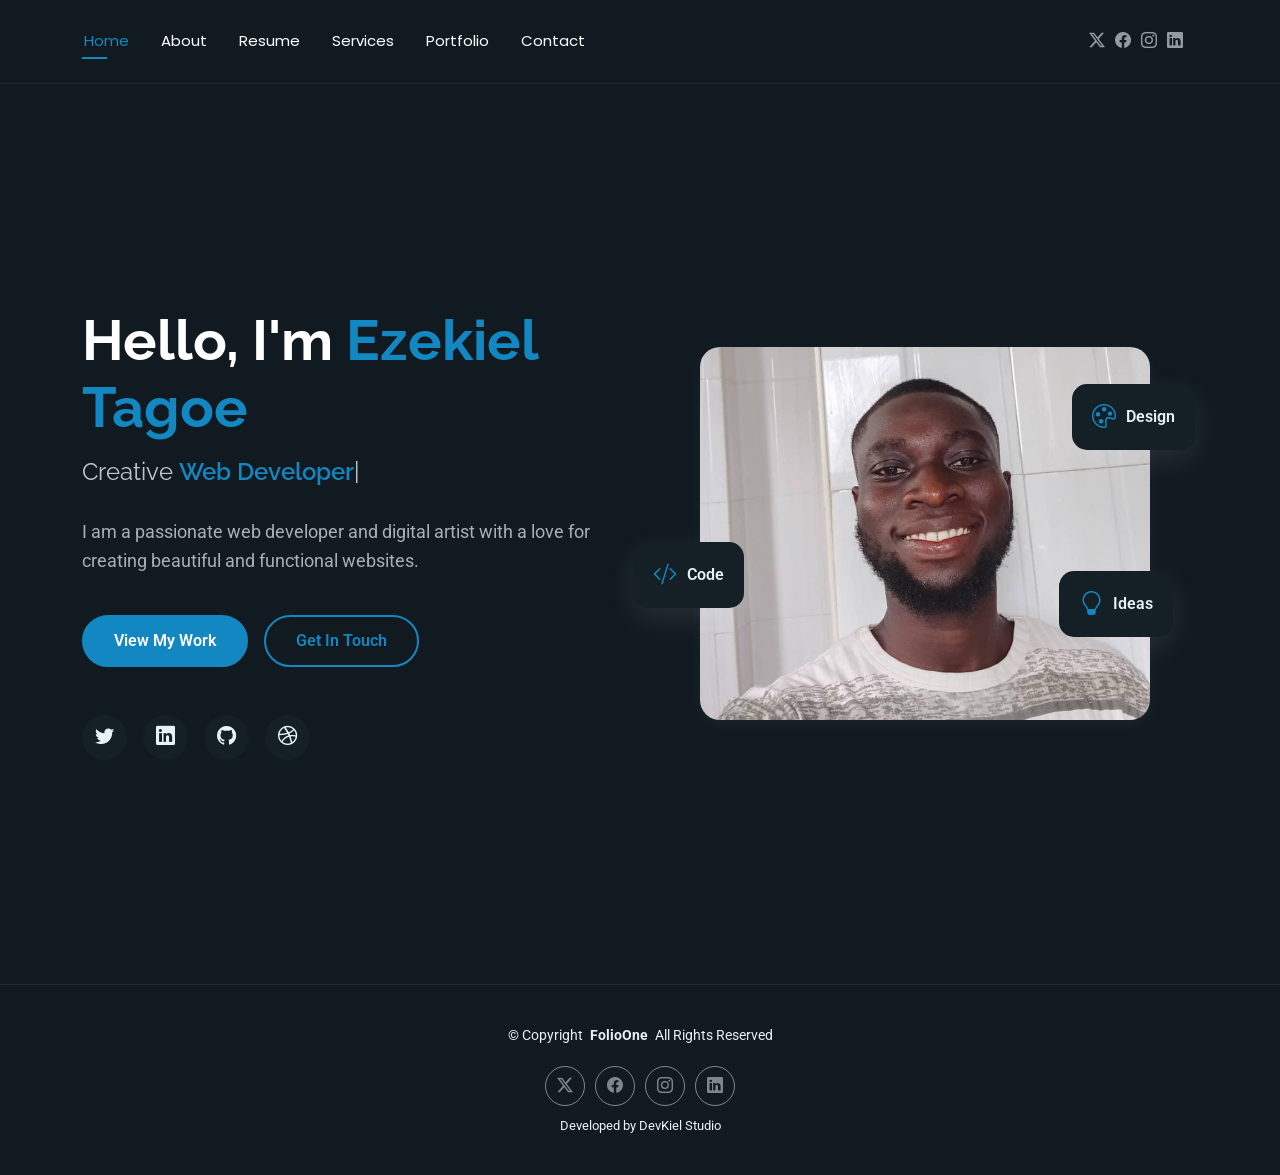
==== index.html @ 2d37c3dd "My portfolio website" ====
<!DOCTYPE html>
<html lang="en">

<head>
  <meta charset="utf-8">
  <meta content="width=device-width, initial-scale=1.0" name="viewport">
  <title>Index - FolioOne Bootstrap Template</title>
  <meta name="description" content="">
  <meta name="keywords" content="">

  <!-- Favicons -->
  <link href="assets/img/favicon.png" rel="icon">
  <link href="assets/img/apple-touch-icon.png" rel="apple-touch-icon">

  <!-- Fonts -->
  <link href="https://fonts.googleapis.com" rel="preconnect">
  <link href="https://fonts.gstatic.com" rel="preconnect" crossorigin>
  <link href="https://fonts.googleapis.com/css2?family=Roboto:ital,wght@0,100;0,300;0,400;0,500;0,700;0,900;1,100;1,300;1,400;1,500;1,700;1,900&family=Poppins:ital,wght@0,100;0,200;0,300;0,400;0,500;0,600;0,700;0,800;0,900;1,100;1,200;1,300;1,400;1,500;1,600;1,700;1,800;1,900&family=Raleway:ital,wght@0,100;0,200;0,300;0,400;0,500;0,600;0,700;0,800;0,900;1,100;1,200;1,300;1,400;1,500;1,600;1,700;1,800;1,900&display=swap" rel="stylesheet">

  <!-- Vendor CSS Files -->
  <link href="assets/vendor/bootstrap/css/bootstrap.min.css" rel="stylesheet">
  <link href="assets/vendor/bootstrap-icons/bootstrap-icons.css" rel="stylesheet">
  <link href="assets/vendor/aos/aos.css" rel="stylesheet">
  <link href="assets/vendor/swiper/swiper-bundle.min.css" rel="stylesheet">
  <link href="assets/vendor/glightbox/css/glightbox.min.css" rel="stylesheet">

  <!-- Main CSS File -->
  <link href="assets/css/main.css" rel="stylesheet">

  <!-- =======================================================
  * Template Name: FolioOne
  * Template URL: https://bootstrapmade.com/folioone-bootstrap-portfolio-website-template/
  * Updated: Aug 23 2025 with Bootstrap v5.3.7
  * Author: BootstrapMade.com
  * License: https://bootstrapmade.com/license/
  ======================================================== -->
</head>

<body class="index-page">

  <header id="header" class="header d-flex align-items-center light-background sticky-top">
    <div class="container position-relative d-flex align-items-center justify-content-between">

      <!-- <a href="index.html" class="logo d-flex align-items-center me-auto me-xl-0">
      <img src="assets/img/logo.webp" alt="">
      <h1 class="sitename">FolioOne</h1> 
    </a> -->

      <nav id="navmenu" class="navmenu">
        <ul>
          <li><a href="index.html" class="active">Home</a></li>
          <li><a href="about.html">About</a></li>
          <li><a href="resume.html">Resume</a></li>
          <li><a href="services.html">Services</a></li>
          <li><a href="portfolio.html">Portfolio</a></li>
         
          <li><a href="contact.html">Contact</a></li>
        </ul>
        <i class="mobile-nav-toggle d-xl-none bi bi-list"></i>
      </nav>

      <div class="header-social-links">
        <a href="#" class="twitter"><i class="bi bi-twitter-x"></i></a>
        <a href="#" class="facebook"><i class="bi bi-facebook"></i></a>
        <a href="#" class="instagram"><i class="bi bi-instagram"></i></a>
        <a href="#" class="linkedin"><i class="bi bi-linkedin"></i></a>
      </div>

    </div>
  </header>

  <main class="main">

    <!-- Hero Section -->
    <section id="hero" class="hero section">

      <div class="container" data-aos="fade-up" data-aos-delay="100">

        <div class="row gy-4 align-items-center">
          <div class="col-lg-6 order-2 order-lg-1">
            <div class="hero-content">
              <h1 data-aos="fade-up" data-aos-delay="200">Hello, I'm <span class="highlight">Ezekiel Tagoe</span></h1>
              <h2 data-aos="fade-up" data-aos-delay="300">Creative <span class="typed" data-typed-items="Web Developer, Digital Artist, "></span></h2>
              <p data-aos="fade-up" data-aos-delay="400">I am a passionate web developer and digital artist with a love for creating beautiful and functional websites.</p>
              <div class="hero-actions" data-aos="fade-up" data-aos-delay="500">
                <a href="portfolio.html" class="btn btn-primary">View My Work</a>
                <a href="contact.html" class="btn btn-outline">Get In Touch</a>
              </div>
              <div class="social-links" data-aos="fade-up" data-aos-delay="600">
                <a href="#"><i class="bi bi-twitter"></i></a>
                <a href="#"><i class="bi bi-linkedin"></i></a>
                <a href="#"><i class="bi bi-github"></i></a>
                <a href="#"><i class="bi bi-dribbble"></i></a>
              </div>
            </div>
          </div>
          <div class="col-lg-6 order-1 order-lg-2">
            <div class="hero-image" data-aos="zoom-in" data-aos-delay="300">
              <div class="image-wrapper">
                <img src="assets/img/profile/Porfolio pic.jpeg" alt="Ezekiel Tagoe" class="img-fluid">
                <div class="floating-elements">
                  <div class="floating-card design" data-aos="fade-left" data-aos-delay="700">
                    <i class="bi bi-palette"></i>
                    <span>Design</span>
                  </div>
                  <div class="floating-card code" data-aos="fade-right" data-aos-delay="800">
                    <i class="bi bi-code-slash"></i>
                    <span>Code</span>
                  </div>
                  <div class="floating-card creativity" data-aos="fade-up" data-aos-delay="900">
                    <i class="bi bi-lightbulb"></i>
                    <span>Ideas</span>
                  </div>
                </div>
              </div>
            </div>
          </div>
        </div>

      </div>

    </section><!-- /Hero Section -->

  </main>

  <footer id="footer" class="footer">

    <div class="container">
      <div class="copyright text-center ">
        <p>© <span>Copyright</span> <strong class="px-1 sitename">FolioOne</strong> <span>All Rights Reserved<br></span></p>
      </div>
      <div class="social-links d-flex justify-content-center">
        <a href=""><i class="bi bi-twitter-x"></i></a>
        <a href=""><i class="bi bi-facebook"></i></a>
        <a href=""><i class="bi bi-instagram"></i></a>
        <a href=""><i class="bi bi-linkedin"></i></a>
      </div>
      <div class="credits">
        <!-- All the links in the footer should remain intact. -->
        <!-- You can delete the links only if you've purchased the pro version. -->
        <!-- Licensing information: https://bootstrapmade.com/license/ -->
        <!-- Purchase the pro version with working PHP/AJAX contact form: [buy-url] -->
        Developed by DevKiel Studio</a>
      </div>
    </div>

  </footer>

  <!-- Scroll Top -->
  <a href="#" id="scroll-top" class="scroll-top d-flex align-items-center justify-content-center"><i class="bi bi-arrow-up-short"></i></a>

  <!-- Preloader -->
  <div id="preloader"></div>

  <!-- Vendor JS Files -->
  <script src="assets/vendor/bootstrap/js/bootstrap.bundle.min.js"></script>
  <script src="assets/vendor/php-email-form/validate.js"></script>
  <script src="assets/vendor/aos/aos.js"></script>
  <script src="assets/vendor/typed.js/typed.umd.js"></script>
  <script src="assets/vendor/waypoints/noframework.waypoints.js"></script>
  <script src="assets/vendor/purecounter/purecounter_vanilla.js"></script>
  <script src="assets/vendor/swiper/swiper-bundle.min.js"></script>
  <script src="assets/vendor/imagesloaded/imagesloaded.pkgd.min.js"></script>
  <script src="assets/vendor/isotope-layout/isotope.pkgd.min.js"></script>
  <script src="assets/vendor/glightbox/js/glightbox.min.js"></script>

  <!-- Main JS File -->
  <script src="assets/js/main.js"></script>

</body>

</html>
---- assets/css/main.css ----
/**
* Template Name: FolioOne
* Template URL: https://bootstrapmade.com/folioone-bootstrap-portfolio-website-template/
* Updated: Aug 23 2025 with Bootstrap v5.3.7
* Author: BootstrapMade.com
* License: https://bootstrapmade.com/license/
*/

/*--------------------------------------------------------------
# Font & Color Variables
# Help: https://bootstrapmade.com/color-system/
--------------------------------------------------------------*/
/* Fonts */
:root {
  --default-font: "Roboto",  system-ui, -apple-system, "Segoe UI", Roboto, "Helvetica Neue", Arial, "Noto Sans", "Liberation Sans", sans-serif, "Apple Color Emoji", "Segoe UI Emoji", "Segoe UI Symbol", "Noto Color Emoji";
  --heading-font: "Raleway",  sans-serif;
  --nav-font: "Poppins",  sans-serif;
}

/* Global Colors - The following color variables are used throughout the website. Updating them here will change the color scheme of the entire website */
:root { 
  --background-color: #101a20; /* Background color for the entire website, including individual sections */
  --default-color: #e7f2f7; /* Default color used for the majority of the text content across the entire website */
  --heading-color: #ffffff; /* Color for headings, subheadings and title throughout the website */
  --accent-color: #1387c1; /* Accent color that represents your brand on the website. It's used for buttons, links, and other elements that need to stand out */
  --surface-color: #141f26; /* The surface color is used as a background of boxed elements within sections, such as cards, icon boxes, or other elements that require a visual separation from the global background. */
  --contrast-color: #ffffff; /* Contrast color for text, ensuring readability against backgrounds of accent, heading, or default colors. */
}

/* Nav Menu Colors - The following color variables are used specifically for the navigation menu. They are separate from the global colors to allow for more customization options */
:root {
  --nav-color: #ffffff;  /* The default color of the main navmenu links */
  --nav-hover-color: #1387c1; /* Applied to main navmenu links when they are hovered over or active */
  --nav-mobile-background-color: #213642; /* Used as the background color for mobile navigation menu */
  --nav-dropdown-background-color: #051117; /* Used as the background color for dropdown items that appear when hovering over primary navigation items */
  --nav-dropdown-color: #e7f2f7; /* Used for navigation links of the dropdown items in the navigation menu. */
  --nav-dropdown-hover-color: #1387c1; /* Similar to --nav-hover-color, this color is applied to dropdown navigation links when they are hovered over. */
}

/* Color Presets - These classes override global colors when applied to any section or element, providing reuse of the sam color scheme. */

.light-background {
  --background-color: #142027;
  --surface-color: #325264;
}

.dark-background {
  --background-color: #0b1419;
  --default-color: #ffffff;
  --heading-color: #ffffff;
  --surface-color: #252525;
  --contrast-color: #ffffff;
}

/* Smooth scroll */
:root {
  scroll-behavior: smooth;
}

/*--------------------------------------------------------------
# General Styling & Shared Classes
--------------------------------------------------------------*/
body {
  color: var(--default-color);
  background-color: var(--background-color);
  font-family: var(--default-font);
}

a {
  color: var(--accent-color);
  text-decoration: none;
  transition: 0.3s;
}

a:hover {
  color: color-mix(in srgb, var(--accent-color), transparent 25%);
  text-decoration: none;
}

h1,
h2,
h3,
h4,
h5,
h6 {
  color: var(--heading-color);
  font-family: var(--heading-font);
}

/* PHP Email Form Messages
------------------------------*/
.php-email-form .error-message {
  display: none;
  background: #df1529;
  color: #ffffff;
  text-align: left;
  padding: 15px;
  margin-bottom: 24px;
  font-weight: 600;
}



/* ===============================
   CONTACT FORM IMPROVEMENT
================================ */

/* Form Container */
.contact-form {
  background: #fff;
  padding: 30px;
  border-radius: 12px;
  box-shadow: 0 5px 25px rgba(0, 0, 0, 0.08);
  animation: fadeUp 0.8s ease-in-out;
}

/* Form Layout */
#contact-form {
  display: grid;
  grid-template-columns: 1fr 1fr;
  gap: 15px;
  margin-top: 20px;
}

/* Inputs & Textarea */
#contact-form input,
#contact-form textarea {
  width: 100%;
  padding: 12px 15px;
  border-radius: 8px;
  border: 1px solid #ddd;
  font-size: 14px;
  transition: all 0.3s ease;
}

/* Focus Effect */
#contact-form input:focus,
#contact-form textarea:focus {
  border-color: #0d6efd;
  outline: none;
  box-shadow: 0 0 6px rgba(13, 110, 253, 0.2);
  transform: scale(1.02);
}

/* Textarea Full Width */
#contact-form textarea {
  grid-column: span 2;
  min-height: 120px;
  resize: none;
}

/* Button */
#contact-form button {
  grid-column: span 2;
  padding: 12px;
  border: none;
  border-radius: 8px;
  background: #0d6efd;
  color: #fff;
  font-weight: 500;
  transition: all 0.3s ease;
}

/* Button Hover */
#contact-form button:hover {
  background: #0b5ed7;
  transform: translateY(-3px);
  box-shadow: 0 8px 20px rgba(0, 0, 0, 0.15);
}

/* Result Message */
#result {
  margin-top: 15px;
  font-weight: bold;
  opacity: 0;
  transform: translateY(10px);
  transition: all 0.4s ease;
}

/* Show Animation */
#result.show {
  opacity: 1;
  transform: translateY(0);
}

/* ===============================
   INFO BOX ANIMATION
================================ */

.info-box {
  animation: fadeLeft 0.8s ease-in-out;
}

/* ===============================
   KEYFRAMES
================================ */

@keyframes fadeUp {
  from {
    opacity: 0;
    transform: translateY(40px);
  }
  to {
    opacity: 1;
    transform: translateY(0);
  }
}

@keyframes fadeLeft {
  from {
    opacity: 0;
    transform: translateX(-40px);
  }
  to {
    opacity: 1;
    transform: translateX(0);
  }
}

/* ===============================
   RESPONSIVE
================================ */

@media (max-width: 768px) {
  #contact-form {
    grid-template-columns: 1fr;
  }

  #contact-form textarea,
  #contact-form button {
    grid-column: span 1;
  }
}


/*--------------------------------------------------------------
# Global Header
--------------------------------------------------------------*/
.header {
  --background-color: rgba(255, 255, 255, 0);
  color: var(--default-color);
  background-color: var(--background-color);
  padding: 15px 0;
  transition: all 0.5s;
  z-index: 997;
  border-bottom: 1px solid color-mix(in srgb, var(--default-color), transparent 92%);
}

.header .logo {
  line-height: 1;
}

.header .logo img {
  max-height: 36px;
  margin-right: 8px;
}

.header .logo h1 {
  font-size: 32px;
  margin: 0;
  font-weight: 400;
  color: var(--heading-color);
}

.header .header-social-links {
  padding-right: 15px;
}

.header .header-social-links a {
  color: color-mix(in srgb, var(--default-color), transparent 40%);
  padding-left: 6px;
  display: inline-block;
  transition: 0.3s;
  font-size: 16px;
}

.header .header-social-links a:hover {
  color: var(--default-color);
}

.header .header-social-links a i {
  line-height: 0px;
}

@media (max-width: 1200px) {
  .header .logo {
    order: 1;
  }

  .header .header-social-links {
    order: 2;
  }

  .header .navmenu {
    order: 3;
  }
}

/* Global Header on Scroll
------------------------------*/
.scrolled .header {
  --background-color: rgba(16, 26, 32, 0.9);
}

/*--------------------------------------------------------------
# Navigation Menu
--------------------------------------------------------------*/
/* Desktop Navigation */
@media (min-width: 1200px) {
  .navmenu {
    padding: 0;
  }

  .navmenu ul {
    margin: 0;
    padding: 0;
    display: flex;
    list-style: none;
    align-items: center;
  }

  .navmenu li {
    position: relative;
  }

  .navmenu>ul>li {
    white-space: nowrap;
    padding: 15px 28px 15px 0;
  }

  .navmenu>ul>li:last-child {
    padding-right: 0;
  }

  .navmenu a,
  .navmenu a:focus {
    color: var(--nav-color);
    font-size: 15px;
    padding: 0 2px;
    font-family: var(--nav-font);
    font-weight: 400;
    display: flex;
    align-items: center;
    justify-content: space-between;
    white-space: nowrap;
    transition: 0.3s;
    position: relative;
  }

  .navmenu a i,
  .navmenu a:focus i {
    font-size: 12px;
    line-height: 0;
    margin-left: 5px;
    transition: 0.3s;
  }

  .navmenu>ul>li>a:before {
    content: "";
    position: absolute;
    height: 2px;
    bottom: -6px;
    left: 0;
    background-color: var(--nav-hover-color);
    visibility: hidden;
    width: 0px;
    transition: all 0.3s ease-in-out 0s;
  }

  .navmenu a:hover:before,
  .navmenu li:hover>a:before,
  .navmenu .active:before {
    visibility: visible;
    width: 25px;
  }

  .navmenu li:hover>a,
  .navmenu .active,
  .navmenu .active:focus {
    color: var(--nav-hover-color);
  }

  .navmenu .dropdown ul {
    margin: 0;
    padding: 10px 0;
    background: var(--nav-dropdown-background-color);
    display: block;
    position: absolute;
    visibility: hidden;
    left: -5px;
    top: 130%;
    opacity: 0;
    transition: 0.3s;
    border-radius: 4px;
    z-index: 99;
    box-shadow: 0px 0px 30px rgba(0, 0, 0, 0.1);
  }

  .navmenu .dropdown ul li {
    min-width: 200px;
  }

  .navmenu .dropdown ul a {
    padding: 10px 20px;
    font-size: 15px;
    text-transform: none;
    color: var(--nav-dropdown-color);
  }

  .navmenu .dropdown ul a i {
    font-size: 12px;
  }

  .navmenu .dropdown ul a:hover,
  .navmenu .dropdown ul .active:hover,
  .navmenu .dropdown ul li:hover>a {
    color: var(--nav-dropdown-hover-color);
  }

  .navmenu .dropdown:hover>ul {
    opacity: 1;
    top: 100%;
    visibility: visible;
  }

  .navmenu .dropdown .dropdown ul {
    top: 0;
    left: -90%;
    visibility: hidden;
  }

  .navmenu .dropdown .dropdown:hover>ul {
    opacity: 1;
    top: 0;
    left: -100%;
    visibility: visible;
  }
}

/* Mobile Navigation */
@media (max-width: 1199px) {
  .mobile-nav-toggle {
    color: var(--nav-color);
    font-size: 28px;
    line-height: 0;
    margin-right: 10px;
    cursor: pointer;
    transition: color 0.3s;
  }

  .navmenu {
    padding: 0;
    z-index: 9997;
  }

  .navmenu ul {
    display: none;
    list-style: none;
    position: absolute;
    inset: 60px 20px 20px 20px;
    padding: 10px 0;
    margin: 0;
    border-radius: 6px;
    background-color: var(--nav-mobile-background-color);
    border: 1px solid color-mix(in srgb, var(--default-color), transparent 90%);
    box-shadow: none;
    overflow-y: auto;
    transition: 0.3s;
    z-index: 9998;
  }

  .navmenu a,
  .navmenu a:focus {
    color: var(--nav-dropdown-color);
    padding: 10px 20px;
    font-family: var(--nav-font);
    font-size: 17px;
    font-weight: 500;
    display: flex;
    align-items: center;
    justify-content: space-between;
    white-space: nowrap;
    transition: 0.3s;
  }

  .navmenu a i,
  .navmenu a:focus i {
    font-size: 12px;
    line-height: 0;
    margin-left: 5px;
    width: 30px;
    height: 30px;
    display: flex;
    align-items: center;
    justify-content: center;
    border-radius: 50%;
    transition: 0.3s;
    background-color: color-mix(in srgb, var(--accent-color), transparent 90%);
  }

  .navmenu a i:hover,
  .navmenu a:focus i:hover {
    background-color: var(--accent-color);
    color: var(--contrast-color);
  }

  .navmenu a:hover,
  .navmenu .active,
  .navmenu .active:focus {
    color: var(--nav-dropdown-hover-color);
  }

  .navmenu .active i,
  .navmenu .active:focus i {
    background-color: var(--accent-color);
    color: var(--contrast-color);
    transform: rotate(180deg);
  }

  .navmenu .dropdown ul {
    position: static;
    display: none;
    z-index: 99;
    padding: 10px 0;
    margin: 10px 20px;
    background-color: var(--nav-dropdown-background-color);
    transition: all 0.5s ease-in-out;
  }

  .navmenu .dropdown ul ul {
    background-color: rgba(33, 37, 41, 0.1);
  }

  .navmenu .dropdown>.dropdown-active {
    display: block;
    background-color: rgba(33, 37, 41, 0.03);
  }

  .mobile-nav-active {
    overflow: hidden;
  }

  .mobile-nav-active .mobile-nav-toggle {
    color: #fff;
    position: absolute;
    font-size: 32px;
    top: 15px;
    right: 15px;
    margin-right: 0;
    z-index: 9999;
  }

  .mobile-nav-active .navmenu {
    position: fixed;
    overflow: hidden;
    inset: 0;
    background: rgba(33, 37, 41, 0.8);
    transition: 0.3s;
  }

  .mobile-nav-active .navmenu>ul {
    display: block;
  }
}

/*--------------------------------------------------------------
# Global Footer
--------------------------------------------------------------*/
.footer {
  color: var(--default-color);
  background-color: var(--background-color);
  font-size: 14px;
  padding: 40px 0;
  position: relative;
  border-top: 1px solid color-mix(in srgb, var(--default-color), transparent 92%);
}

.footer .copyright p {
  margin-bottom: 0;
}

.footer .social-links {
  margin-top: 20px;
}

.footer .social-links a {
  display: flex;
  align-items: center;
  justify-content: center;
  width: 40px;
  height: 40px;
  border-radius: 50%;
  border: 1px solid color-mix(in srgb, var(--default-color), transparent 50%);
  font-size: 16px;
  color: color-mix(in srgb, var(--default-color), transparent 50%);
  margin: 0 5px;
  transition: 0.3s;
}

.footer .social-links a:hover {
  color: var(--accent-color);
  border-color: var(--accent-color);
}

.footer .credits {
  margin-top: 10px;
  font-size: 13px;
  text-align: center;
}

/*--------------------------------------------------------------
# Preloader
--------------------------------------------------------------*/
#preloader {
  position: fixed;
  inset: 0;
  z-index: 9999;
  overflow: hidden;
  background-color: var(--background-color);
  transition: all 0.6s ease-out;
  width: 100%;
  height: 100vh;
}

#preloader:before,
#preloader:after {
  content: "";
  position: absolute;
  border: 4px solid var(--accent-color);
  border-radius: 50%;
  animation: animate-preloader 2s cubic-bezier(0, 0.2, 0.8, 1) infinite;
}

#preloader:after {
  animation-delay: -0.5s;
}

@keyframes animate-preloader {
  0% {
    width: 10px;
    height: 10px;
    top: calc(50% - 5px);
    left: calc(50% - 5px);
    opacity: 1;
  }

  100% {
    width: 72px;
    height: 72px;
    top: calc(50% - 36px);
    left: calc(50% - 36px);
    opacity: 0;
  }
}

/*--------------------------------------------------------------
# Scroll Top Button
--------------------------------------------------------------*/
.scroll-top {
  position: fixed;
  visibility: hidden;
  opacity: 0;
  right: 15px;
  bottom: -15px;
  z-index: 99999;
  background-color: var(--accent-color);
  width: 44px;
  height: 44px;
  border-radius: 50px;
  transition: all 0.4s;
}

.scroll-top i {
  font-size: 24px;
  color: var(--contrast-color);
  line-height: 0;
}

.scroll-top:hover {
  background-color: color-mix(in srgb, var(--accent-color), transparent 20%);
  color: var(--contrast-color);
}

.scroll-top.active {
  visibility: visible;
  opacity: 1;
  bottom: 15px;
}

/*--------------------------------------------------------------
# Disable aos animation delay on mobile devices
--------------------------------------------------------------*/
@media screen and (max-width: 768px) {
  [data-aos-delay] {
    transition-delay: 0 !important;
  }
}

/*--------------------------------------------------------------
# Global Page Titles & Breadcrumbs
--------------------------------------------------------------*/
.page-title {
  color: var(--default-color);
  background-color: var(--background-color);
  position: relative;
}

.page-title .heading {
  padding: 80px 0;
  border-top: 1px solid color-mix(in srgb, var(--default-color), transparent 90%);
}

.page-title .heading h1 {
  font-size: 38px;
  font-weight: 700;
}

.page-title nav {
  background-color: color-mix(in srgb, var(--default-color), transparent 96%);
  padding: 20px 0;
}

.page-title nav ol {
  display: flex;
  flex-wrap: wrap;
  list-style: none;
  padding: 0;
  margin: 0;
  font-size: 16px;
  font-weight: 400;
}

.page-title nav ol li+li {
  padding-left: 10px;
}

.page-title nav ol li+li::before {
  content: "/";
  display: inline-block;
  padding-right: 10px;
  color: color-mix(in srgb, var(--default-color), transparent 70%);
}

/*--------------------------------------------------------------
# Global Sections
--------------------------------------------------------------*/
section,
.section {
  color: var(--default-color);
  background-color: var(--background-color);
  padding: 60px 0;
  scroll-margin-top: 100px;
  overflow: clip;
}

@media (max-width: 1199px) {

  section,
  .section {
    scroll-margin-top: 66px;
  }
}

/*--------------------------------------------------------------
# Global Section Titles
--------------------------------------------------------------*/
.section-title {
  text-align: center;
  padding-bottom: 60px;
  position: relative;
}

.section-title h2 {
  font-size: 3.5rem;
  font-weight: 400;
  line-height: 1.2;
  color: var(--heading-color);
  margin-bottom: 1.5rem;
  letter-spacing: -1px;
}

@media (max-width: 768px) {
  .section-title h2 {
    font-size: 2.5rem;
  }
}

.section-title p {
  font-size: 1.125rem;
  line-height: 1.8;
  color: color-mix(in srgb, var(--default-color), transparent 25%);
  max-width: 900px;
  margin: 0 auto;
  text-wrap: balance;
}

/*--------------------------------------------------------------
# Hero Section
--------------------------------------------------------------*/
.hero {
  padding: 80px 0;
  min-height: 100vh;
  display: flex;
  align-items: center;
}

.hero .hero-content h1 {
  font-size: 3.5rem;
  font-weight: 700;
  margin-bottom: 1rem;
  line-height: 1.2;
}

.hero .hero-content h1 .highlight {
  color: var(--accent-color);
  position: relative;
}

.hero .hero-content h1 .highlight::after {
  content: "";
  position: absolute;
  bottom: 0;
  left: 0;
  width: 100%;
  height: 3px;
  background: linear-gradient(90deg, var(--accent-color), color-mix(in srgb, var(--accent-color), transparent 50%));
  border-radius: 2px;
}

@media (max-width: 768px) {
  .hero .hero-content h1 {
    font-size: 2.5rem;
  }
}

.hero .hero-content h2 {
  font-size: 1.5rem;
  font-weight: 400;
  margin-bottom: 2rem;
  color: color-mix(in srgb, var(--default-color), transparent 20%);
}

.hero .hero-content h2 .typed {
  color: var(--accent-color);
  font-weight: 600;
}

@media (max-width: 768px) {
  .hero .hero-content h2 {
    font-size: 1.25rem;
  }
}

.hero .hero-content p {
  font-size: 1.1rem;
  line-height: 1.6;
  margin-bottom: 2.5rem;
  color: color-mix(in srgb, var(--default-color), transparent 30%);
}

.hero .hero-actions {
  display: flex;
  gap: 1rem;
  margin-bottom: 3rem;
}

.hero .hero-actions .btn {
  padding: 12px 30px;
  border-radius: 50px;
  font-weight: 600;
  text-decoration: none;
  transition: all 0.3s ease;
  border: 2px solid;
}

.hero .hero-actions .btn.btn-primary {
  background: var(--accent-color);
  color: var(--contrast-color);
  border-color: var(--accent-color);
}

.hero .hero-actions .btn.btn-primary:hover {
  background: color-mix(in srgb, var(--accent-color), black 15%);
  border-color: color-mix(in srgb, var(--accent-color), black 15%);
  transform: translateY(-2px);
}

.hero .hero-actions .btn.btn-outline {
  background: transparent;
  color: var(--accent-color);
  border-color: var(--accent-color);
}

.hero .hero-actions .btn.btn-outline:hover {
  transform: translateY(-2px);
}

@media (max-width: 576px) {
  .hero .hero-actions {
    flex-direction: column;
  }

  .hero .hero-actions .btn {
    text-align: center;
  }
}

.hero .social-links {
  display: flex;
  gap: 1rem;
}

.hero .social-links a {
  width: 45px;
  height: 45px;
  background: var(--surface-color);
  border-radius: 50%;
  display: flex;
  align-items: center;
  justify-content: center;
  color: var(--default-color);
  font-size: 1.2rem;
  transition: all 0.3s ease;
}

.hero .social-links a:hover {
  background: var(--accent-color);
  color: var(--contrast-color);
  transform: translateY(-3px);
  box-shadow: 0 8px 25px color-mix(in srgb, var(--accent-color), transparent 70%);
}

.hero .hero-image {
  position: relative;
}

.hero .hero-image .image-wrapper {
  position: relative;
  max-width: 450px;
  margin: 0 auto;
}

.hero .hero-image .image-wrapper img {
  border-radius: 20px;
  box-shadow: 0 5px 15px color-mix(in srgb, var(--default-color), transparent 95%);
  transition: transform 0.3s ease;
}

.hero .hero-image .image-wrapper img:hover {
  transform: scale(1.02);
}

.hero .hero-image .floating-elements {
  position: absolute;
  top: 0;
  left: 0;
  right: 0;
  bottom: 0;
  pointer-events: none;
}

.hero .hero-image .floating-elements .floating-card {
  position: absolute;
  background: var(--surface-color);
  padding: 15px 20px;
  border-radius: 15px;
  box-shadow: 0 10px 30px color-mix(in srgb, var(--default-color), transparent 90%);
  display: flex;
  align-items: center;
  gap: 10px;
  font-weight: 600;
  animation: float 3s ease-in-out infinite;
}

.hero .hero-image .floating-elements .floating-card i {
  font-size: 1.5rem;
  color: var(--accent-color);
}

.hero .hero-image .floating-elements .floating-card.design {
  top: 10%;
  right: -10%;
  animation-delay: 0s;
}

.hero .hero-image .floating-elements .floating-card.code {
  bottom: 30%;
  left: -15%;
  animation-delay: 1s;
}

.hero .hero-image .floating-elements .floating-card.creativity {
  top: 60%;
  right: -5%;
  animation-delay: 2s;
}

@media (max-width: 992px) {
  .hero .hero-image .floating-elements .floating-card {
    display: none;
  }
}

@keyframes float {

  0%,
  100% {
    transform: translateY(0px);
  }

  50% {
    transform: translateY(-10px);
  }
}

@media (max-width: 992px) {
  .hero .hero-content {
    text-align: center;
    margin-bottom: 3rem;
  }
}

/*--------------------------------------------------------------
# About Section
--------------------------------------------------------------*/
.about .intro-content .eyebrow {
  display: inline-block;
  letter-spacing: 0.12em;
  text-transform: uppercase;
  font-size: 12px;
  color: color-mix(in srgb, var(--default-color), transparent 40%);
  margin-bottom: 16px;
}

.about .intro-content .headline {
  font-family: var(--heading-font);
  font-weight: 300;
  line-height: 1.2;
  font-size: clamp(28px, 4vw, 44px);
  margin: 0 0 24px 0;
}

.about .intro-content .lead {
  font-size: 18px;
  line-height: 1.8;
  color: color-mix(in srgb, var(--default-color), transparent 10%);
  margin-bottom: 24px;
}

.about .intro-content p {
  line-height: 1.8;
  margin-bottom: 24px;
  color: color-mix(in srgb, var(--default-color), transparent 5%);
}

.about .intro-content .cta-group {
  display: flex;
  gap: 24px;
  align-items: center;
  margin-top: 24px;
}

.about .intro-content .cta-group .btn-ghost {
  display: inline-flex;
  align-items: center;
  gap: 8px;
  padding: 12px 18px;
  border-radius: 6px;
  color: var(--accent-color);
  background: color-mix(in srgb, var(--accent-color), transparent 92%);
  border: 1px solid color-mix(in srgb, var(--accent-color), transparent 70%);
  transition: 0.3s ease-in-out;
}

.about .intro-content .cta-group .btn-ghost:hover,
.about .intro-content .cta-group .btn-ghost:focus {
  color: var(--contrast-color);
  background: var(--accent-color);
  border-color: var(--accent-color);
  outline: none;
  box-shadow: 0 0 0 3px color-mix(in srgb, var(--accent-color), transparent 70%);
}

.about .intro-content .cta-group .link-underline {
  display: inline-flex;
  align-items: center;
  gap: 8px;
  position: relative;
  color: var(--accent-color);
  padding-bottom: 4px;
  transition: 0.3s ease-in-out;
}

.about .intro-content .cta-group .link-underline::after {
  content: "";
  position: absolute;
  left: 0;
  right: 0;
  bottom: 0;
  height: 1px;
  background: color-mix(in srgb, var(--accent-color), transparent 40%);
  transform: scaleX(0.4);
  transform-origin: left;
  transition: 0.3s ease-in-out;
}

.about .intro-content .cta-group .link-underline:hover,
.about .intro-content .cta-group .link-underline:focus {
  color: color-mix(in srgb, var(--accent-color), transparent 10%);
  outline: none;
}

.about .intro-content .cta-group .link-underline:hover::after,
.about .intro-content .cta-group .link-underline:focus::after {
  transform: scaleX(1);
}

.about .profile-figure {
  margin: 0;
}

.about .profile-figure .profile-photo {
  width: 88%;
  max-width: 440px;
  border-radius: 18px;
  box-shadow: 0 10px 30px color-mix(in srgb, var(--default-color), transparent 92%);
  transform: translateY(0);
  transition: transform 0.3s ease-in-out;
}

.about .profile-figure .profile-caption {
  margin-top: 24px;
  display: flex;
  align-items: center;
  justify-content: center;
}

.about .profile-figure .profile-caption .meta {
  font-size: 14px;
  color: color-mix(in srgb, var(--default-color), transparent 20%);
}

.about .profile-figure .profile-caption .meta .funfact {
  font-size: 13px;
  margin-top: 4px;
  color: color-mix(in srgb, var(--default-color), transparent 35%);
}

.about .profile-figure:hover .profile-photo {
  transform: translateY(-4px);
}

.about .skill-item {
  padding: 24px;
  border-radius: 6px;
  transition: 0.3s ease-in-out;
  background: color-mix(in srgb, var(--surface-color), var(--accent-color) 2%);
  border: 1px solid color-mix(in srgb, var(--default-color), transparent 88%);
  height: 100%;
}

.about .skill-item i {
  font-size: 24px;
  color: var(--accent-color);
  margin-bottom: 16px;
  display: inline-block;
}

.about .skill-item h3 {
  font-size: 16px;
  margin-bottom: 6px;
  font-weight: 500;
}

.about .skill-item p {
  margin: 0;
  font-size: 14px;
  color: color-mix(in srgb, var(--default-color), transparent 25%);
}

.about .skill-item:hover {
  transform: translateY(-3px);
  border-color: color-mix(in srgb, var(--accent-color), transparent 60%);
  box-shadow: 0 10px 30px color-mix(in srgb, var(--default-color), transparent 92%);
}

.about .timeline-item {
  position: relative;
  padding-left: 26px;
}

.about .timeline-item time {
  display: inline-block;
  font-size: 12px;
  letter-spacing: 0.08em;
  text-transform: uppercase;
  color: color-mix(in srgb, var(--default-color), transparent 45%);
  margin-bottom: 6px;
}

.about .timeline-item h4 {
  font-size: 18px;
  font-weight: 400;
  margin: 0 0 6px;
}

.about .timeline-item p {
  font-size: 14px;
  color: color-mix(in srgb, var(--default-color), transparent 25%);
  margin: 0;
}

.about .timeline-item .dot {
  position: absolute;
  left: 0;
  top: 4px;
  width: 10px;
  height: 10px;
  border-radius: 50%;
  background: var(--accent-color);
  box-shadow: 0 0 0 6px color-mix(in srgb, var(--accent-color), transparent 80%);
}

.about .personal-quote {
  padding: 24px 0;
}

.about .personal-quote p {
  font-family: var(--heading-font);
  font-weight: 300;
  font-size: clamp(20px, 3vw, 28px);
  line-height: 1.5;
  color: color-mix(in srgb, var(--default-color), transparent 5%);
  margin: 0 auto;
  max-width: 800px;
}

.about .fact-pill {
  display: flex;
  align-items: center;
  justify-content: center;
  gap: 10px;
  padding: 10px 14px;
  border-radius: 999px;
  border: 1px solid color-mix(in srgb, var(--default-color), transparent 85%);
  background: var(--surface-color);
  color: color-mix(in srgb, var(--default-color), transparent 10%);
  transition: 0.3s ease-in-out;
}

.about .fact-pill i {
  color: var(--accent-color);
}

.about .fact-pill span {
  font-size: 14px;
}

.about .fact-pill:hover {
  transform: translateY(-2px);
  border-color: color-mix(in srgb, var(--accent-color), transparent 60%);
  box-shadow: 0 10px 30px color-mix(in srgb, var(--default-color), transparent 92%);
}

.about .fact-pill:focus-within {
  box-shadow: 0 0 0 3px color-mix(in srgb, var(--accent-color), transparent 70%);
}

@media (max-width: 992px) {
  .about .profile-figure {
    text-align: center !important;
  }

  .about .profile-figure .profile-photo {
    width: 72%;
  }

  .about .intro-content .cta-group {
    flex-wrap: wrap;
  }
}

@media (max-width: 576px) {
  .about .profile-figure .profile-photo {
    width: 100%;
  }
}

/*--------------------------------------------------------------
# Skills Section
--------------------------------------------------------------*/
.skills .skill-box {
  background-color: var(--surface-color);
  padding: 2rem;
  border-radius: 8px;
  box-shadow: 0 0 20px rgba(0, 0, 0, 0.05);
}

.skills .skill-box h3 {
  font-size: 1.2rem;
  margin-bottom: 1rem;
  font-weight: 600;
}

.skills .skill-box p {
  font-size: 0.9rem;
  margin-bottom: 0.8rem;
  opacity: 0.6;
}

.skills .skill-box .progress {
  background-color: color-mix(in srgb, var(--accent-color), transparent 85%);
  border-radius: 50px;
  height: 8px;
  margin-top: 5px;
  overflow: hidden;
}

.skills .skill-box .progress .progress-bar {
  background-color: var(--accent-color);
  height: 100%;
  position: relative;
  border-radius: 50px;
  transition: 0.9s;
  width: 1px;
}

/*--------------------------------------------------------------
# Stats Section
--------------------------------------------------------------*/
.stats .avatars {
  position: relative;
}

.stats .avatars img {
  width: 60px;
  height: 60px;
  border: 3px solid var(--accent-color);
  margin-right: -15px;
  transition: transform 0.3s ease;
}

.stats .avatars img:hover {
  transform: translateY(-5px);
  z-index: 2;
}

.stats .counters h2 {
  color: var(--heading-color);
  font-size: 48px;
  font-weight: 700;
  margin-bottom: 10px;
}

.stats .counters h2 span {
  display: inline-block;
}

.stats .counters p {
  color: var(--default-color);
  font-size: 18px;
  margin: 0;
  opacity: 0.9;
}

@media (max-width: 991px) {
  .stats .row {
    text-align: center;
  }

  .stats .avatars {
    justify-content: center;
    margin-bottom: 40px;
  }

  .stats .counters h2 {
    font-size: 36px;
  }

  .stats .counters p {
    font-size: 16px;
  }

  .stats .counters .col-md-4 {
    margin-bottom: 30px;
  }

  .stats .counters .col-md-4:last-child {
    margin-bottom: 0;
  }
}

@media (max-width: 576px) {
  .stats {
    padding: 60px 0;
  }

  .stats .avatars {
    flex-wrap: wrap;
    justify-content: center;
  }

  .stats .avatars img {
    margin: 0 -8px;
  }
}

/*--------------------------------------------------------------
# Testimonials Section
--------------------------------------------------------------*/
.testimonials .testimonials-carousel,
.testimonials .testimonials-slider {
  overflow: hidden;
}

.testimonials .testimonial-item .testimonial-content {
  border-left: 3px solid var(--accent-color);
  padding-left: 30px;
}

.testimonials .testimonial-item .testimonial-img {
  border-radius: 50%;
  border: 4px solid var(--background-color);
  margin: 0 auto;
}

.testimonials .testimonial-item h3 {
  font-size: 20px;
  font-weight: bold;
  margin: 10px 0 5px 0;
}

.testimonials .testimonial-item h4 {
  font-size: 14px;
  color: color-mix(in srgb, var(--default-color), transparent 40%);
  margin: 0 0 10px 0;
}

.testimonials .testimonial-item .stars i {
  color: #ffc107;
  margin: 0 1px;
}

.testimonials .testimonial-item .quote-icon-left,
.testimonials .testimonial-item .quote-icon-right {
  color: color-mix(in srgb, var(--accent-color), transparent 50%);
  font-size: 26px;
  line-height: 0;
}

.testimonials .testimonial-item .quote-icon-left {
  display: inline-block;
  left: -5px;
  position: relative;
}

.testimonials .testimonial-item .quote-icon-right {
  display: inline-block;
  right: -5px;
  position: relative;
  top: 10px;
  transform: scale(-1, -1);
}

.testimonials .testimonial-item p {
  font-style: italic;
}

.testimonials .swiper-wrapper {
  height: auto;
}

.testimonials .swiper-pagination {
  margin-top: 30px;
  position: relative;
}

.testimonials .swiper-pagination .swiper-pagination-bullet {
  width: 12px;
  height: 12px;
  background-color: color-mix(in srgb, var(--default-color), transparent 85%);
  opacity: 1;
}

.testimonials .swiper-pagination .swiper-pagination-bullet-active {
  background-color: var(--accent-color);
}

/*--------------------------------------------------------------
# Resume Section
--------------------------------------------------------------*/
.resume .resume-item {
  margin-bottom: 3rem;
}

.resume .resume-item .resume-title {
  font-size: 1.75rem;
  font-weight: 700;
  margin-bottom: 1.5rem;
  padding-bottom: 1.5rem;
  position: relative;
  color: var(--heading-color);
}

.resume .resume-item .resume-title::after {
  content: "";
  position: absolute;
  display: block;
  width: 50px;
  height: 3px;
  background: var(--accent-color);
  bottom: 0;
  left: 0;
}

.resume .resume-item .resume-content {
  padding-left: 1.25rem;
  border-left: 2px solid color-mix(in srgb, var(--accent-color), transparent 85%);
}

.resume .resume-item article {
  position: relative;
  margin-bottom: 2.5rem;
}

.resume .resume-item article::before {
  content: "";
  position: absolute;
  width: 16px;
  height: 16px;
  border-radius: 50%;
  left: -1.8rem;
  top: 0.25rem;
  background: var(--background-color);
  border: 2px solid var(--accent-color);
}

.resume .resume-item article h4 {
  font-size: 1.25rem;
  font-weight: 600;
  margin-bottom: 0.5rem;
  color: var(--heading-color);
}

.resume .resume-item article h5 {
  font-size: 1rem;
  background: color-mix(in srgb, var(--accent-color), transparent 92%);
  padding: 0.375rem 0.75rem;
  display: inline-block;
  font-weight: 600;
  margin: 0.5rem 0;
  color: var(--accent-color);
  border-radius: 4px;
}

.resume .resume-item article .institution,
.resume .resume-item article .company {
  font-size: 1rem;
  margin-bottom: 1rem;
  color: color-mix(in srgb, var(--default-color), transparent 25%);
}

.resume .resume-item article p {
  margin-bottom: 1rem;
}

.resume .resume-item article ul {
  padding-left: 1.25rem;
  margin-bottom: 0;
}

.resume .resume-item article ul li {
  padding-bottom: 0.75rem;
  position: relative;
}

.resume .resume-item article ul li:last-child {
  padding-bottom: 0;
}

.resume .skill-item {
  margin-bottom: 2rem;
}

.resume .skill-item h4 {
  font-size: 1rem;
  font-weight: 600;
  margin-bottom: 0.75rem;
  color: var(--heading-color);
}

.resume .skill-item .progress {
  height: 0.75rem;
  background-color: color-mix(in srgb, var(--accent-color), transparent 92%);
  border-radius: 1rem;
  overflow: visible;
}

.resume .skill-item .progress .progress-bar {
  background-color: var(--accent-color);
  position: relative;
  border-radius: 1rem;
  width: 0;
  transition: width 1s ease;
}

.resume .skill-item .progress .progress-bar::after {
  content: attr(aria-valuenow) "%";
  position: absolute;
  right: 0;
  top: -1.75rem;
  font-size: 0.875rem;
  font-weight: 600;
  color: var(--accent-color);
}

@media (max-width: 991.98px) {
  .resume .resume-item {
    margin-bottom: 2rem;
  }
}

@media (max-width: 767.98px) {
  .resume .resume-content {
    padding-left: 1rem !important;
  }

  .resume article::before {
    left: -2rem !important;
  }
}

/*--------------------------------------------------------------
# Services Section
--------------------------------------------------------------*/
.services .service-item {
  display: flex;
  background-color: var(--surface-color);
  border-radius: 12px;
  padding: 2rem;
  height: 100%;
  position: relative;
  overflow: hidden;
  box-shadow: 0 5px 20px rgba(0, 0, 0, 0.03);
  transition: all 0.4s ease;
}

.services .service-item::before {
  content: "";
  position: absolute;
  left: 0;
  top: 0;
  height: 100%;
  width: 4px;
  background-color: var(--accent-color);
  transform: scaleY(0);
  transform-origin: bottom;
  transition: transform 0.4s cubic-bezier(0.65, 0, 0.35, 1);
}

.services .service-item:hover {
  box-shadow: 0 10px 30px rgba(0, 0, 0, 0.08);
  transform: translateY(-5px);
}

.services .service-item:hover::before {
  transform: scaleY(1);
}

.services .service-item:hover .service-icon {
  background-color: var(--accent-color);
  color: var(--contrast-color);
  transform: rotateY(180deg);
}

.services .service-item:hover .service-icon i {
  transform: rotateY(180deg);
}

.services .service-item:hover .service-link i {
  transform: translateX(5px);
}

.services .service-icon {
  flex-shrink: 0;
  width: 70px;
  height: 70px;
  border-radius: 12px;
  background-color: color-mix(in srgb, var(--accent-color), transparent 90%);
  color: var(--accent-color);
  display: flex;
  align-items: center;
  justify-content: center;
  margin-right: 1.5rem;
  transition: all 0.5s ease;
}

.services .service-icon i {
  font-size: 2rem;
  transition: transform 0.5s ease;
}

.services .service-content {
  flex-grow: 1;
}

.services .service-content h3 {
  font-size: 1.4rem;
  margin-bottom: 1rem;
  font-weight: 700;
  color: var(--heading-color);
}

.services .service-content p {
  margin-bottom: 1.25rem;
  color: color-mix(in srgb, var(--default-color), transparent 20%);
}

.services .service-link {
  display: inline-flex;
  align-items: center;
  color: var(--accent-color);
  font-weight: 600;
  text-decoration: none;
  transition: color 0.3s ease;
}

.services .service-link span {
  margin-right: 0.5rem;
}

.services .service-link i {
  transition: transform 0.3s ease;
}

.services .service-link:hover {
  color: color-mix(in srgb, var(--accent-color), transparent 25%);
}

@media (max-width: 767.98px) {
  .services .service-item {
    padding: 1.5rem;
    margin-bottom: 1rem;
  }

  .services .service-icon {
    width: 60px;
    height: 60px;
    margin-right: 1rem;
  }

  .services .service-icon i {
    font-size: 1.5rem;
  }

  .services .service-content h3 {
    font-size: 1.2rem;
    margin-bottom: 0.75rem;
  }

  .services .service-content p {
    margin-bottom: 1rem;
    font-size: 0.95rem;
  }
}

@media (max-width: 575.98px) {
  .services .service-item {
    flex-direction: column;
    text-align: center;
  }

  .services .service-item::before {
    width: 100%;
    height: 4px;
    transform: scaleX(0);
    transform-origin: left;
  }

  .services .service-item:hover::before {
    transform: scaleX(1);
  }

  .services .service-icon {
    margin-right: 0;
    margin-bottom: 1.25rem;
  }

  .services .service-link {
    justify-content: center;
  }
}

/*--------------------------------------------------------------
# Service Details Section
--------------------------------------------------------------*/
.service-details .service-hero {
  margin-bottom: 4rem;
}

.service-details .service-hero .service-meta {
  display: flex;
  align-items: center;
  gap: 1rem;
  margin-bottom: 1.5rem;
}

.service-details .service-hero .service-meta .service-category {
  background: color-mix(in srgb, var(--accent-color), transparent 85%);
  color: var(--accent-color);
  padding: 0.5rem 1rem;
  border-radius: 20px;
  font-size: 0.85rem;
  font-weight: 500;
  letter-spacing: 0.5px;
}

.service-details .service-hero .service-meta .reading-time {
  color: color-mix(in srgb, var(--default-color), transparent 50%);
  font-size: 0.9rem;
  font-weight: 300;
}

.service-details .service-hero h1 {
  font-size: 3.5rem;
  font-weight: 300;
  line-height: 1.2;
  margin-bottom: 1.5rem;
  color: var(--heading-color);
  letter-spacing: -0.02em;
}

.service-details .service-hero .service-description {
  font-size: 1.25rem;
  line-height: 1.7;
  color: color-mix(in srgb, var(--default-color), transparent 25%);
  font-weight: 300;
  margin: 0;
}

.service-details .service-visual {
  margin-bottom: 4rem;
  overflow: hidden;
  border-radius: 4px;
}

.service-details .service-visual img {
  width: 100%;
  height: 400px;
  object-fit: cover;
  transition: transform 0.5s ease;
}

.service-details .service-visual img:hover {
  transform: scale(1.02);
}

.service-details .service-narrative {
  margin-bottom: 5rem;
}

.service-details .service-narrative h3 {
  font-size: 2rem;
  font-weight: 300;
  margin-bottom: 2rem;
  color: var(--heading-color);
  letter-spacing: -0.01em;
}

.service-details .service-narrative p {
  font-size: 1.1rem;
  line-height: 1.8;
  margin-bottom: 2rem;
  color: var(--default-color);
  font-weight: 300;
}

.service-details .benefits-grid {
  display: grid;
  grid-template-columns: repeat(auto-fit, minmax(280px, 1fr));
  gap: 2.5rem;
  margin-top: 3rem;
}

.service-details .benefits-grid .benefit-card {
  text-align: center;
  padding: 0;
}

.service-details .benefits-grid .benefit-card .benefit-icon {
  width: 60px;
  height: 60px;
  background: color-mix(in srgb, var(--accent-color), transparent 90%);
  border-radius: 50%;
  display: flex;
  align-items: center;
  justify-content: center;
  margin: 0 auto 1.5rem;
  transition: all 0.3s ease;
}

.service-details .benefits-grid .benefit-card .benefit-icon i {
  font-size: 1.5rem;
  color: var(--accent-color);
}

.service-details .benefits-grid .benefit-card:hover .benefit-icon {
  background: var(--accent-color);
  transform: translateY(-2px);
}

.service-details .benefits-grid .benefit-card:hover .benefit-icon i {
  color: var(--contrast-color);
}

.service-details .benefits-grid .benefit-card h4 {
  font-size: 1.2rem;
  font-weight: 400;
  margin-bottom: 1rem;
  color: var(--heading-color);
}

.service-details .benefits-grid .benefit-card p {
  font-size: 1rem;
  line-height: 1.6;
  color: color-mix(in srgb, var(--default-color), transparent 30%);
  margin: 0;
}

.service-details .timeline-section {
  margin-bottom: 4rem;
}

.service-details .timeline-section h3 {
  font-size: 2rem;
  font-weight: 300;
  margin-bottom: 3rem;
  color: var(--heading-color);
  letter-spacing: -0.01em;
}

.service-details .timeline-section .timeline {
  position: relative;
}

.service-details .timeline-section .timeline::before {
  content: "";
  position: absolute;
  left: 30px;
  top: 0;
  bottom: 0;
  width: 1px;
  background: color-mix(in srgb, var(--default-color), transparent 85%);
}

.service-details .timeline-section .timeline .timeline-item {
  position: relative;
  padding-left: 80px;
  margin-bottom: 3rem;
}

.service-details .timeline-section .timeline .timeline-item:last-child {
  margin-bottom: 0;
}

.service-details .timeline-section .timeline .timeline-item .timeline-marker {
  position: absolute;
  left: 0;
  top: 0;
  width: 60px;
  height: 60px;
  background: var(--surface-color);
  border: 2px solid color-mix(in srgb, var(--accent-color), transparent 70%);
  border-radius: 50%;
  display: flex;
  align-items: center;
  justify-content: center;
  z-index: 1;
}

.service-details .timeline-section .timeline .timeline-item .timeline-marker span {
  font-size: 1.2rem;
  font-weight: 500;
  color: var(--accent-color);
}

.service-details .timeline-section .timeline .timeline-item .timeline-content h4 {
  font-size: 1.3rem;
  font-weight: 400;
  margin-bottom: 0.75rem;
  color: var(--heading-color);
}

.service-details .timeline-section .timeline .timeline-item .timeline-content p {
  font-size: 1rem;
  line-height: 1.6;
  margin-bottom: 0.5rem;
  color: var(--default-color);
}

.service-details .timeline-section .timeline .timeline-item .timeline-content small {
  color: color-mix(in srgb, var(--default-color), transparent 40%);
  font-size: 0.9rem;
  font-weight: 500;
}

.service-details .service-sidebar {
  padding-left: 2rem;
}

@media (max-width: 992px) {
  .service-details .service-sidebar {
    padding-left: 0;
    margin-top: 4rem;
  }
}

.service-details .overview-card,
.service-details .success-story,
.service-details .consultation-form {
  background: var(--surface-color);
  border-radius: 8px;
  padding: 2.5rem;
  margin-bottom: 2.5rem;
  border: 1px solid color-mix(in srgb, var(--default-color), transparent 93%);
  transition: all 0.3s ease;
}

.service-details .overview-card:hover,
.service-details .success-story:hover,
.service-details .consultation-form:hover {
  border-color: color-mix(in srgb, var(--accent-color), transparent 80%);
}

.service-details .overview-card .overview-header h4 {
  font-size: 1.4rem;
  font-weight: 400;
  margin-bottom: 2rem;
  color: var(--heading-color);
}

.service-details .overview-card .overview-stats {
  display: grid;
  grid-template-columns: repeat(3, 1fr);
  gap: 1.5rem;
  margin-bottom: 2rem;
}

.service-details .overview-card .overview-stats .stat-item {
  text-align: center;
}

.service-details .overview-card .overview-stats .stat-item .stat-number {
  font-size: 2rem;
  font-weight: 300;
  color: var(--accent-color);
  line-height: 1;
  margin-bottom: 0.5rem;
}

.service-details .overview-card .overview-stats .stat-item .stat-label {
  font-size: 0.85rem;
  color: color-mix(in srgb, var(--default-color), transparent 40%);
  font-weight: 500;
  text-transform: uppercase;
  letter-spacing: 0.5px;
}

.service-details .overview-card .overview-details {
  border-top: 1px solid color-mix(in srgb, var(--default-color), transparent 90%);
  padding-top: 1.5rem;
}

.service-details .overview-card .overview-details .detail-row {
  display: flex;
  justify-content: space-between;
  align-items: center;
  margin-bottom: 1rem;
}

.service-details .overview-card .overview-details .detail-row:last-child {
  margin-bottom: 0;
}

.service-details .overview-card .overview-details .detail-row .detail-label {
  font-size: 0.95rem;
  color: color-mix(in srgb, var(--default-color), transparent 30%);
  font-weight: 400;
}

.service-details .overview-card .overview-details .detail-row .detail-value {
  font-size: 0.95rem;
  color: var(--heading-color);
  font-weight: 500;
}

.service-details .success-story .story-quote p {
  font-size: 1.1rem;
  line-height: 1.7;
  color: color-mix(in srgb, var(--default-color), transparent 20%);
  font-style: italic;
  margin-bottom: 2rem;
}

.service-details .success-story .story-author {
  display: flex;
  align-items: center;
  gap: 1rem;
  margin-bottom: 1.5rem;
}

.service-details .success-story .story-author .author-avatar {
  width: 50px;
  height: 50px;
  border-radius: 50%;
  object-fit: cover;
}

.service-details .success-story .story-author .author-details h5 {
  font-size: 1rem;
  font-weight: 500;
  margin-bottom: 0.25rem;
  color: var(--heading-color);
}

.service-details .success-story .story-author .author-details span {
  display: block;
  font-size: 0.9rem;
  color: color-mix(in srgb, var(--default-color), transparent 40%);
  margin-bottom: 0.25rem;
}

.service-details .success-story .story-author .author-details small {
  font-size: 0.8rem;
  color: color-mix(in srgb, var(--default-color), transparent 50%);
}

.service-details .success-story .story-metrics {
  display: grid;
  grid-template-columns: repeat(2, 1fr);
  gap: 1rem;
  padding-top: 1.5rem;
  border-top: 1px solid color-mix(in srgb, var(--default-color), transparent 90%);
}

.service-details .success-story .story-metrics .metric {
  text-align: center;
}

.service-details .success-story .story-metrics .metric .metric-value {
  font-size: 1.5rem;
  font-weight: 500;
  color: var(--accent-color);
  display: block;
  margin-bottom: 0.25rem;
}

.service-details .success-story .story-metrics .metric .metric-label {
  font-size: 0.8rem;
  color: color-mix(in srgb, var(--default-color), transparent 40%);
  text-transform: uppercase;
  letter-spacing: 0.5px;
}

.service-details .consultation-form .form-header {
  margin-bottom: 2rem;
}

.service-details .consultation-form .form-header h4 {
  font-size: 1.4rem;
  font-weight: 400;
  margin-bottom: 0.75rem;
  color: var(--heading-color);
}

.service-details .consultation-form .form-header p {
  font-size: 0.95rem;
  line-height: 1.6;
  color: color-mix(in srgb, var(--default-color), transparent 30%);
  margin: 0;
}

.service-details .consultation-form .form-group {
  margin-bottom: 1.5rem;
}

.service-details .consultation-form .form-input {
  width: 100%;
  padding: 1rem;
  border: 1px solid color-mix(in srgb, var(--default-color), transparent 85%);
  border-radius: 4px;
  font-size: 0.95rem;
  transition: all 0.3s ease;
  background: transparent;
}

.service-details .consultation-form .form-input:focus {
  outline: none;
  border-color: var(--accent-color);
  box-shadow: 0 0 0 3px color-mix(in srgb, var(--accent-color), transparent 90%);
}

.service-details .consultation-form input[type=text],
.service-details .consultation-form input[type=email],
.service-details .consultation-form input[type=tel],
.service-details .consultation-form select,
.service-details .consultation-form textarea {
  color: var(--default-color);
  background-color: var(--surface-color);
  font-size: 14px;
  border-color: color-mix(in srgb, var(--default-color), transparent 80%);
}

.service-details .consultation-form input[type=text]:focus,
.service-details .consultation-form input[type=email]:focus,
.service-details .consultation-form input[type=tel]:focus,
.service-details .consultation-form select:focus,
.service-details .consultation-form textarea:focus {
  border-color: var(--accent-color);
}

.service-details .consultation-form input[type=text]::placeholder,
.service-details .consultation-form input[type=email]::placeholder,
.service-details .consultation-form input[type=tel]::placeholder,
.service-details .consultation-form select::placeholder,
.service-details .consultation-form textarea::placeholder {
  color: color-mix(in srgb, var(--default-color), transparent 70%);
}

.service-details .consultation-form .btn-consultation {
  background: var(--accent-color);
  color: var(--contrast-color);
  border: none;
  padding: 1rem 2rem;
  border-radius: 4px;
  font-size: 0.95rem;
  font-weight: 500;
  width: 100%;
  display: flex;
  align-items: center;
  justify-content: center;
  gap: 0.5rem;
  transition: all 0.3s ease;
  text-transform: none;
}

.service-details .consultation-form .btn-consultation:hover {
  background: color-mix(in srgb, var(--accent-color), transparent 10%);
  transform: translateY(-1px);
}

.service-details .consultation-form .btn-consultation i {
  font-size: 0.9rem;
}

@media (max-width: 768px) {
  .service-details .service-hero h1 {
    font-size: 2.5rem;
  }

  .service-details .service-hero .service-description {
    font-size: 1.1rem;
  }

  .service-details .service-visual img {
    height: 250px;
  }

  .service-details .benefits-grid {
    grid-template-columns: 1fr;
    gap: 2rem;
  }

  .service-details .timeline-section .timeline::before {
    left: 20px;
  }

  .service-details .timeline-section .timeline .timeline-item {
    padding-left: 60px;
  }

  .service-details .timeline-section .timeline .timeline-item .timeline-marker {
    width: 40px;
    height: 40px;
  }

  .service-details .timeline-section .timeline .timeline-item .timeline-marker span {
    font-size: 1rem;
  }

  .service-details .overview-card .overview-stats {
    grid-template-columns: 1fr;
    gap: 1rem;
  }
}

/*--------------------------------------------------------------
# Portfolio Section
--------------------------------------------------------------*/
.portfolio .portfolio-filters {
  display: flex;
  justify-content: center;
  flex-wrap: wrap;
  gap: 10px;
  margin-bottom: 30px;
  padding: 0;
  list-style: none;
}

.portfolio .portfolio-filters li {
  padding: 8px 20px;
  font-size: 0.95rem;
  font-weight: 500;
  border-radius: 30px;
  cursor: pointer;
  transition: all 0.3s ease;
  background-color: color-mix(in srgb, var(--accent-color), transparent 90%);
  color: var(--accent-color);
}

.portfolio .portfolio-filters li:hover {
  background-color: color-mix(in srgb, var(--accent-color), transparent 80%);
}

.portfolio .portfolio-filters li.filter-active {
  background-color: var(--accent-color);
  color: var(--contrast-color);
}

.portfolio .portfolio-card {
  background-color: var(--surface-color);
  border-radius: 10px;
  overflow: hidden;
  box-shadow: 0 5px 15px rgba(0, 0, 0, 0.05);
  margin-bottom: 30px;
  transition: all 0.3s ease;
}

.portfolio .portfolio-card:hover {
  transform: translateY(-10px);
  box-shadow: 0 10px 30px rgba(0, 0, 0, 0.1);
}

.portfolio .portfolio-card:hover .portfolio-img .portfolio-overlay {
  opacity: 1;
}

.portfolio .portfolio-card:hover .portfolio-img img {
  transform: scale(1.1);
}

.portfolio .portfolio-card .portfolio-img {
  position: relative;
  overflow: hidden;
}

.portfolio .portfolio-card .portfolio-img img {
  width: 100%;
  height: auto;
  transition: transform 0.5s ease;
}

.portfolio .portfolio-card .portfolio-img .portfolio-overlay {
  position: absolute;
  top: 0;
  left: 0;
  width: 100%;
  height: 100%;
  background: rgba(0, 0, 0, 0.6);
  display: flex;
  align-items: center;
  justify-content: center;
  gap: 15px;
  opacity: 0;
  transition: all 0.3s ease;
}

.portfolio .portfolio-card .portfolio-img .portfolio-overlay a {
  width: 45px;
  height: 45px;
  background-color: var(--accent-color);
  color: var(--contrast-color);
  border-radius: 50%;
  display: flex;
  align-items: center;
  justify-content: center;
  font-size: 1.2rem;
  transition: all 0.3s ease;
}

.portfolio .portfolio-card .portfolio-img .portfolio-overlay a:hover {
  background-color: color-mix(in srgb, var(--accent-color), #fff 20%);
  transform: translateY(-5px);
}

.portfolio .portfolio-card .portfolio-info {
  padding: 20px;
}

.portfolio .portfolio-card .portfolio-info h4 {
  font-size: 1.2rem;
  font-weight: 700;
  margin-bottom: 5px;
  color: var(--heading-color);
}

.portfolio .portfolio-card .portfolio-info p {
  font-size: 0.9rem;
  color: var(--default-color);
  margin-bottom: 10px;
}

.portfolio .portfolio-card .portfolio-info .portfolio-tags {
  display: flex;
  flex-wrap: wrap;
  gap: 8px;
}

.portfolio .portfolio-card .portfolio-info .portfolio-tags span {
  font-size: 0.8rem;
  padding: 4px 12px;
  border-radius: 20px;
  background-color: color-mix(in srgb, var(--accent-color), transparent 90%);
  color: var(--accent-color);
}

.portfolio .btn-primary {
  background-color: var(--accent-color);
  border-color: var(--accent-color);
  color: var(--contrast-color);
  padding: 12px 30px;
  font-weight: 600;
  border-radius: 5px;
  transition: all 0.3s ease;
}

.portfolio .btn-primary:hover {
  background-color: color-mix(in srgb, var(--accent-color), #000 10%);
  border-color: color-mix(in srgb, var(--accent-color), #000 10%);
  transform: translateY(-3px);
  box-shadow: 0 5px 15px rgba(0, 0, 0, 0.1);
}

/*--------------------------------------------------------------
# Portfolio Details Section
--------------------------------------------------------------*/
.portfolio-details {
  --section-spacing: 2.5rem;
}

.portfolio-details .portfolio-details-media {
  position: relative;
}

.portfolio-details .portfolio-details-media .main-image {
  margin-bottom: 1rem;
  border-radius: 20px;
  overflow: hidden;
  box-shadow: 0 10px 30px rgba(0, 0, 0, 0.08);
}

.portfolio-details .portfolio-details-media .main-image .portfolio-details-slider {
  position: relative;
}

.portfolio-details .portfolio-details-media .main-image .portfolio-details-slider .swiper-wrapper {
  height: auto !important;
}

.portfolio-details .portfolio-details-media .main-image .portfolio-details-slider .swiper-slide img {
  aspect-ratio: 3/2;
  object-fit: cover;
  width: 100%;
}

.portfolio-details .portfolio-details-media .main-image .portfolio-details-slider .swiper-button-next,
.portfolio-details .portfolio-details-media .main-image .portfolio-details-slider .swiper-button-prev {
  background-color: var(--contrast-color);
  width: 40px;
  height: 40px;
  border-radius: 50%;
  transition: all 0.3s ease;
}

.portfolio-details .portfolio-details-media .main-image .portfolio-details-slider .swiper-button-next:after,
.portfolio-details .portfolio-details-media .main-image .portfolio-details-slider .swiper-button-prev:after {
  font-size: 16px;
  color: var(--accent-color);
  font-weight: bold;
}

.portfolio-details .portfolio-details-media .main-image .portfolio-details-slider .swiper-button-next:hover,
.portfolio-details .portfolio-details-media .main-image .portfolio-details-slider .swiper-button-prev:hover {
  background-color: var(--accent-color);
}

.portfolio-details .portfolio-details-media .main-image .portfolio-details-slider .swiper-button-next:hover:after,
.portfolio-details .portfolio-details-media .main-image .portfolio-details-slider .swiper-button-prev:hover:after {
  color: var(--contrast-color);
}

.portfolio-details .portfolio-details-media .thumbnail-grid img {
  height: 80px;
  object-fit: cover;
  border-radius: 8px;
  cursor: pointer;
  transition: all 0.3s ease;
  box-shadow: 0 4px 10px rgba(0, 0, 0, 0.05);
}

.portfolio-details .portfolio-details-media .thumbnail-grid img:hover {
  transform: translateY(-5px);
  box-shadow: 0 8px 15px rgba(0, 0, 0, 0.1);
}

.portfolio-details .portfolio-details-media .tech-stack-badges {
  display: flex;
  flex-wrap: wrap;
  gap: 10px;
  margin-top: 1.5rem;
}

.portfolio-details .portfolio-details-media .tech-stack-badges span {
  display: inline-block;
  padding: 6px 12px;
  font-size: 13px;
  font-weight: 500;
  border-radius: 20px;
  background-color: color-mix(in srgb, var(--heading-color), transparent 85%);
  color: var(--heading-color);
  transition: all 0.3s ease;
}

.portfolio-details .portfolio-details-media .tech-stack-badges span:hover {
  background-color: color-mix(in srgb, var(--heading-color), transparent 70%);
  transform: translateY(-2px);
}

.portfolio-details .portfolio-details-content {
  padding: 0 0 0 2rem;
  height: 100%;
  display: flex;
  flex-direction: column;
}

.portfolio-details .portfolio-details-content .project-meta {
  display: flex;
  flex-wrap: wrap;
  justify-content: space-between;
  margin-bottom: 1.5rem;
}

.portfolio-details .portfolio-details-content .project-meta .badge-wrapper .project-badge {
  display: inline-block;
  padding: 8px 16px;
  background-color: color-mix(in srgb, var(--accent-color), transparent 90%);
  color: var(--accent-color);
  border-radius: 30px;
  font-weight: 600;
  font-size: 14px;
}

.portfolio-details .portfolio-details-content .project-meta .date-client {
  display: flex;
  gap: 1.5rem;
}

.portfolio-details .portfolio-details-content .project-meta .date-client .meta-item {
  display: flex;
  align-items: center;
  font-size: 14px;
  color: color-mix(in srgb, var(--default-color), transparent 30%);
}

.portfolio-details .portfolio-details-content .project-meta .date-client .meta-item i {
  margin-right: 6px;
  color: var(--accent-color);
}

.portfolio-details .portfolio-details-content .project-title {
  font-size: 2.2rem;
  margin-bottom: 1rem;
  font-weight: 700;
  line-height: 1.2;
  color: var(--heading-color);
}

.portfolio-details .portfolio-details-content .project-website {
  display: flex;
  align-items: center;
  margin-bottom: 1.5rem;
}

.portfolio-details .portfolio-details-content .project-website i {
  font-size: 22px;
  color: var(--accent-color);
  margin-right: 8px;
}

.portfolio-details .portfolio-details-content .project-website a {
  font-weight: 500;
  transition: all 0.3s;
}

.portfolio-details .portfolio-details-content .project-website a:hover {
  letter-spacing: 0.5px;
}

.portfolio-details .portfolio-details-content .project-overview {
  margin-bottom: var(--section-spacing);
}

.portfolio-details .portfolio-details-content .project-overview .lead {
  font-size: 1.1rem;
  line-height: 1.7;
  color: color-mix(in srgb, var(--default-color), transparent 15%);
  margin-bottom: 1.5rem;
}

.portfolio-details .portfolio-details-content .project-overview .project-accordion .accordion-item {
  border: none;
  background: none;
  margin-bottom: 10px;
}

.portfolio-details .portfolio-details-content .project-overview .project-accordion .accordion-item .accordion-header .accordion-button {
  padding: 1rem;
  font-weight: 600;
  font-size: 1rem;
  color: var(--heading-color);
  background-color: color-mix(in srgb, var(--surface-color), transparent 70%);
  border-radius: 8px !important;
  box-shadow: none;
}

.portfolio-details .portfolio-details-content .project-overview .project-accordion .accordion-item .accordion-header .accordion-button:not(.collapsed) {
  background-color: var(--surface-color);
  color: var(--accent-color);
  border-bottom-left-radius: 0 !important;
  border-bottom-right-radius: 0 !important;
  box-shadow: 0 4px 10px rgba(0, 0, 0, 0.03);
}

.portfolio-details .portfolio-details-content .project-overview .project-accordion .accordion-item .accordion-header .accordion-button:not(.collapsed) i {
  color: var(--accent-color);
}

.portfolio-details .portfolio-details-content .project-overview .project-accordion .accordion-item .accordion-header .accordion-button::after {
  background-size: 14px;
  width: 14px;
  height: 14px;
}

.portfolio-details .portfolio-details-content .project-overview .project-accordion .accordion-item .accordion-header .accordion-button i {
  font-size: 1.1rem;
}

.portfolio-details .portfolio-details-content .project-overview .project-accordion .accordion-item .accordion-body {
  padding: 1rem;
  background-color: var(--surface-color);
  border-bottom-left-radius: 8px;
  border-bottom-right-radius: 8px;
}

.portfolio-details .portfolio-details-content .project-overview .project-accordion .accordion-item .accordion-body p {
  margin-bottom: 0;
  color: color-mix(in srgb, var(--default-color), transparent 25%);
  line-height: 1.6;
}

.portfolio-details .portfolio-details-content .project-features {
  margin-bottom: var(--section-spacing);
}

.portfolio-details .portfolio-details-content .project-features h3 {
  display: flex;
  align-items: center;
  font-size: 1.25rem;
  margin-bottom: 1.2rem;
}

.portfolio-details .portfolio-details-content .project-features h3 i {
  margin-right: 10px;
  color: var(--accent-color);
  font-size: 1.1em;
}

.portfolio-details .portfolio-details-content .project-features .feature-list {
  list-style: none;
  padding-left: 0;
}

.portfolio-details .portfolio-details-content .project-features .feature-list li {
  display: flex;
  align-items: center;
  padding: 8px 0;
  font-size: 15px;
  color: color-mix(in srgb, var(--default-color), transparent 15%);
}

.portfolio-details .portfolio-details-content .project-features .feature-list li i {
  color: var(--accent-color);
  margin-right: 10px;
  font-size: 1.1em;
}

.portfolio-details .portfolio-details-content .cta-buttons {
  display: flex;
  flex-wrap: wrap;
  gap: 1rem;
  margin-top: auto;
}

.portfolio-details .portfolio-details-content .cta-buttons .btn-view-project {
  padding: 12px 28px;
  background-color: var(--accent-color);
  color: var(--contrast-color);
  border-radius: 30px;
  font-weight: 500;
  transition: all 0.3s ease;
}

.portfolio-details .portfolio-details-content .cta-buttons .btn-view-project:hover {
  background-color: color-mix(in srgb, var(--accent-color), black 15%);
  transform: translateY(-3px);
  box-shadow: 0 8px 15px rgba(0, 0, 0, 0.1);
}

.portfolio-details .portfolio-details-content .cta-buttons .btn-next-project {
  padding: 12px 28px;
  background-color: color-mix(in srgb, var(--heading-color), transparent 90%);
  color: var(--heading-color);
  border-radius: 30px;
  font-weight: 500;
  transition: all 0.3s ease;
  display: flex;
  align-items: center;
  gap: 8px;
}

.portfolio-details .portfolio-details-content .cta-buttons .btn-next-project i {
  transition: transform 0.3s ease;
}

.portfolio-details .portfolio-details-content .cta-buttons .btn-next-project:hover {
  background-color: color-mix(in srgb, var(--heading-color), transparent 80%);
}

.portfolio-details .portfolio-details-content .cta-buttons .btn-next-project:hover i {
  transform: translateX(3px);
}

@media (max-width: 1199.98px) {
  .portfolio-details .portfolio-details-content {
    padding-left: 1rem;
  }
}

@media (max-width: 991.98px) {
  .portfolio-details .portfolio-details-content {
    padding: 2rem 0 0 0;
  }

  .portfolio-details .portfolio-details-content .cta-buttons {
    margin-top: 2rem;
  }
}

@media (max-width: 767.98px) {
  .portfolio-details .project-meta {
    flex-direction: column;
    gap: 1rem;
  }

  .portfolio-details .project-meta .date-client {
    flex-direction: column;
    gap: 0.5rem;
  }

  .portfolio-details .cta-buttons {
    flex-direction: column;
    width: 100%;
  }

  .portfolio-details .cta-buttons a {
    width: 100%;
    text-align: center;
  }
}

/*--------------------------------------------------------------
# Contact Section
--------------------------------------------------------------*/
.contact .info-box {
  background-color: var(--surface-color);
  padding: 3rem;
  border-radius: 1rem;
  height: 100%;
}

.contact .info-box h3 {
  color: var(--contrast-color);
  font-size: 2rem;
  margin-bottom: 1rem;
}

@media (max-width: 767.98px) {
  .contact .info-box h3 {
    font-size: 1.75rem;
  }
}

.contact .info-box p {
  opacity: 0.8;
  margin-bottom: 2rem;
}

.contact .info-box a {
  color: var(--contrast-color);
}

@media (max-width: 992px) {
  .contact .info-box {
    padding: 1.5rem;
  }
}

.contact .info-item {
  display: flex;
  gap: 1.5rem;
  margin-bottom: 2rem;
}

.contact .info-item:last-child {
  margin-bottom: 0;
}

.contact .info-item .icon-box {
  width: 3.5rem;
  height: 3.5rem;
  background-color: var(--surface-color);
  border-radius: 50%;
  display: flex;
  align-items: center;
  justify-content: center;
  flex-shrink: 0;
  transition: 0.3s;
}

.contact .info-item .icon-box i {
  font-size: 1.5rem;
  color: var(--contrast-color);
}

.contact .info-item:hover .icon-box {
  background-color: var(--accent-color);
}

.contact .info-item .content h4 {
  color: var(--contrast-color);
  font-size: 1.25rem;
  margin-bottom: 0.5rem;
  font-weight: 700;
}

.contact .info-item .content p {
  margin-bottom: 0.25rem;
  font-size: 0.95rem;
}

.contact .info-item .content p:last-child {
  margin-bottom: 0;
}

.contact .contact-form {
  background-color: var(--surface-color);
  padding: 3rem;
  border-radius: 1rem;
  height: 100%;
  box-shadow: 0 0 25px rgba(0, 0, 0, 0.05);
}

@media (max-width: 992px) {
  .contact .contact-form {
    padding: 1.5rem;
  }
}

.contact .contact-form h3 {
  font-size: 2rem;
  margin-bottom: 1rem;
}

@media (max-width: 768px) {
  .contact .contact-form h3 {
    font-size: 1.75rem;
  }
}

.contact .contact-form p {
  color: color-mix(in srgb, var(--default-color), transparent 25%);
  margin-bottom: 2rem;
}

.contact .contact-form .form-control,
.contact .contact-form .form-select {
  padding: 0.875rem 1.25rem;
  border-color: color-mix(in srgb, var(--default-color), transparent 90%);
  border-radius: 0.5rem;
  background-color: transparent;
  color: var(--default-color);
}

.contact .contact-form .form-control:focus,
.contact .contact-form .form-select:focus {
  box-shadow: none;
  border-color: var(--accent-color);
}

.contact .contact-form .form-control::placeholder,
.contact .contact-form .form-select::placeholder {
  color: color-mix(in srgb, var(--default-color), transparent 50%);
}

.contact .contact-form .btn {
  background-color: color-mix(in srgb, var(--surface-color), transparent 80%);
  color: var(--contrast-color);
  padding: 1rem 2rem;
  border-radius: 2rem;
  display: inline-flex;
  align-items: center;
  gap: 0.5rem;
  transition: 0.3s;
}

.contact .contact-form .btn i {
  font-size: 1.25rem;
}

.contact .contact-form .btn:hover {
  background-color: color-mix(in srgb, var(--surface-color), transparent 70%);
}

/*--------------------------------------------------------------
# Starter Section Section
--------------------------------------------------------------*/
.starter-section {
  /* Add your styles here */
}
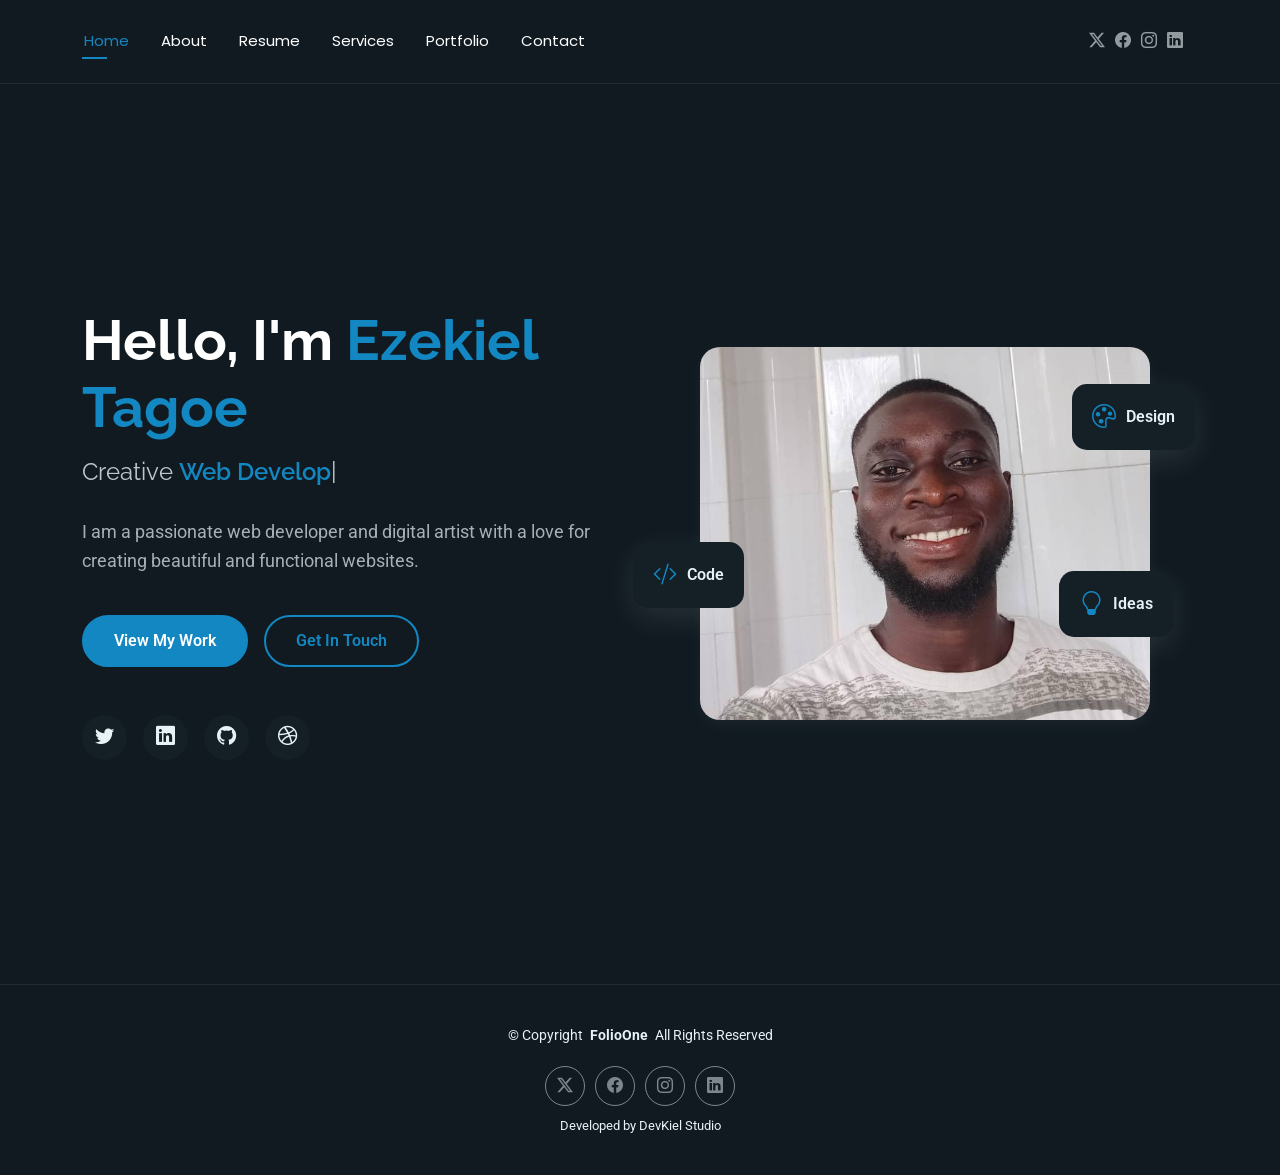
==== commit 855b5609: "Updated multiple pages and styles" ====
--- a/index.html
+++ b/index.html
@@ -133,7 +133,7 @@
         <a href=""><i class="bi bi-twitter-x"></i></a>
         <a href=""><i class="bi bi-facebook"></i></a>
         <a href=""><i class="bi bi-instagram"></i></a>
-        <a href=""><i class="bi bi-linkedin"></i></a>
+        <a href="https://www.linkedin.com/in/ezekiel-tagoe-26200b238/"><i class="bi bi-linkedin"></i></a>
       </div>
       <div class="credits">
         <!-- All the links in the footer should remain intact. -->
--- a/assets/css/main.css
+++ b/assets/css/main.css
@@ -99,139 +99,45 @@
   font-weight: 600;
 }
 
-
-
-/* ===============================
-   CONTACT FORM IMPROVEMENT
-================================ */
-
-/* Form Container */
-.contact-form {
-  background: #fff;
-  padding: 30px;
-  border-radius: 12px;
-  box-shadow: 0 5px 25px rgba(0, 0, 0, 0.08);
-  animation: fadeUp 0.8s ease-in-out;
-}
-
-/* Form Layout */
-#contact-form {
-  display: grid;
-  grid-template-columns: 1fr 1fr;
-  gap: 15px;
-  margin-top: 20px;
-}
-
-/* Inputs & Textarea */
-#contact-form input,
-#contact-form textarea {
-  width: 100%;
-  padding: 12px 15px;
-  border-radius: 8px;
-  border: 1px solid #ddd;
-  font-size: 14px;
-  transition: all 0.3s ease;
-}
-
-/* Focus Effect */
-#contact-form input:focus,
-#contact-form textarea:focus {
-  border-color: #0d6efd;
-  outline: none;
-  box-shadow: 0 0 6px rgba(13, 110, 253, 0.2);
-  transform: scale(1.02);
-}
-
-/* Textarea Full Width */
-#contact-form textarea {
-  grid-column: span 2;
-  min-height: 120px;
-  resize: none;
-}
-
-/* Button */
-#contact-form button {
-  grid-column: span 2;
-  padding: 12px;
-  border: none;
-  border-radius: 8px;
-  background: #0d6efd;
-  color: #fff;
-  font-weight: 500;
-  transition: all 0.3s ease;
-}
-
-/* Button Hover */
-#contact-form button:hover {
-  background: #0b5ed7;
-  transform: translateY(-3px);
-  box-shadow: 0 8px 20px rgba(0, 0, 0, 0.15);
-}
-
-/* Result Message */
-#result {
-  margin-top: 15px;
-  font-weight: bold;
-  opacity: 0;
-  transform: translateY(10px);
-  transition: all 0.4s ease;
-}
-
-/* Show Animation */
-#result.show {
-  opacity: 1;
-  transform: translateY(0);
-}
-
-/* ===============================
-   INFO BOX ANIMATION
-================================ */
-
-.info-box {
-  animation: fadeLeft 0.8s ease-in-out;
-}
-
-/* ===============================
-   KEYFRAMES
-================================ */
-
-@keyframes fadeUp {
-  from {
-    opacity: 0;
-    transform: translateY(40px);
-  }
-  to {
-    opacity: 1;
-    transform: translateY(0);
-  }
-}
-
-@keyframes fadeLeft {
-  from {
-    opacity: 0;
-    transform: translateX(-40px);
-  }
-  to {
-    opacity: 1;
-    transform: translateX(0);
-  }
-}
-
-/* ===============================
-   RESPONSIVE
-================================ */
-
-@media (max-width: 768px) {
-  #contact-form {
-    grid-template-columns: 1fr;
-  }
-
-  #contact-form textarea,
-  #contact-form button {
-    grid-column: span 1;
-  }
-}
-
+.php-email-form .sent-message {
+  display: none;
+  color: #ffffff;
+  background: #059652;
+  text-align: center;
+  padding: 15px;
+  margin-bottom: 24px;
+  font-weight: 600;
+}
+
+.php-email-form .loading {
+  display: none;
+  background: var(--surface-color);
+  text-align: center;
+  padding: 15px;
+  margin-bottom: 24px;
+}
+
+.php-email-form .loading:before {
+  content: "";
+  display: inline-block;
+  border-radius: 50%;
+  width: 24px;
+  height: 24px;
+  margin: 0 10px -6px 0;
+  border: 3px solid var(--accent-color);
+  border-top-color: var(--surface-color);
+  animation: php-email-form-loading 1s linear infinite;
+}
+
+@keyframes php-email-form-loading {
+  0% {
+    transform: rotate(0deg);
+  }
+
+  100% {
+    transform: rotate(360deg);
+  }
+}
 
 /*--------------------------------------------------------------
 # Global Header
@@ -2824,126 +2730,125 @@
     padding: 1.5rem;
   }
 }
-
-.contact .info-item {
-  display: flex;
-  gap: 1.5rem;
-  margin-bottom: 2rem;
-}
-
-.contact .info-item:last-child {
-  margin-bottom: 0;
-}
-
-.contact .info-item .icon-box {
-  width: 3.5rem;
-  height: 3.5rem;
-  background-color: var(--surface-color);
-  border-radius: 50%;
+/* ===============================
+   CONTACT FORM MODERN STYLING
+================================= */
+
+.contact-form {
+  background: #ffffff;
+  padding: 40px;
+  border-radius: 15px;
+  box-shadow: 0 10px 40px rgba(0, 0, 0, 0.08);
+}
+
+.contact-form h3 {
+  font-weight: 700;
+  margin-bottom: 10px;
+}
+
+.contact-form p {
+  color: #6c757d;
+  margin-bottom: 25px;
+}
+
+/* Form Inputs */
+.contact-form form input,
+.contact-form form textarea {
+  width: 100%;
+  padding: 14px 15px;
+  margin-bottom: 15px;
+  border: 1px solid #e0e0e0;
+  border-radius: 10px;
+  outline: none;
+  font-size: 15px;
+  transition: all 0.3s ease;
+  background: #f9fafb;
+}
+
+/* Focus Effect */
+.contact-form form input:focus,
+.contact-form form textarea:focus {
+  border-color: #0d6efd;
+  background: #ffffff;
+  box-shadow: 0 0 0 3px rgba(13, 110, 253, 0.1);
+}
+
+/* Textarea Height */
+.contact-form form textarea {
+  min-height: 140px;
+  resize: none;
+}
+
+/* Button Styling */
+.contact-form form button {
+  width: 100%;
+  padding: 14px;
+  background: linear-gradient(135deg, #0d6efd, #3a8bfd);
+  color: #fff;
+  border: none;
+  border-radius: 10px;
+  font-weight: 600;
+  font-size: 16px;
+  transition: 0.3s ease;
+}
+
+/* Button Hover */
+.contact-form form button:hover {
+  background: linear-gradient(135deg, #0b5ed7, #2f75e0);
+  transform: translateY(-2px);
+}
+
+/* Success Message */
+#result {
+  text-align: center;
+  font-size: 14px;
+}
+
+/* ===============================
+   CONTACT INFO BOX (LEFT SIDE)
+================================= */
+
+.info-box {
+  background: #0f172a;
+  color: #fff;
+  padding: 40px;
+  border-radius: 15px;
+  height: 100%;
+}
+
+.info-box h3 {
+  margin-bottom: 25px;
+}
+
+.info-item {
+  display: flex;
+  align-items: flex-start;
+  margin-bottom: 20px;
+}
+
+.info-item .icon-box {
+  width: 45px;
+  height: 45px;
+  background: #1e293b;
   display: flex;
   align-items: center;
   justify-content: center;
-  flex-shrink: 0;
-  transition: 0.3s;
-}
-
-.contact .info-item .icon-box i {
-  font-size: 1.5rem;
-  color: var(--contrast-color);
-}
-
-.contact .info-item:hover .icon-box {
-  background-color: var(--accent-color);
-}
-
-.contact .info-item .content h4 {
-  color: var(--contrast-color);
-  font-size: 1.25rem;
-  margin-bottom: 0.5rem;
-  font-weight: 700;
-}
-
-.contact .info-item .content p {
-  margin-bottom: 0.25rem;
-  font-size: 0.95rem;
-}
-
-.contact .info-item .content p:last-child {
-  margin-bottom: 0;
-}
-
-.contact .contact-form {
-  background-color: var(--surface-color);
-  padding: 3rem;
-  border-radius: 1rem;
-  height: 100%;
-  box-shadow: 0 0 25px rgba(0, 0, 0, 0.05);
-}
-
-@media (max-width: 992px) {
-  .contact .contact-form {
-    padding: 1.5rem;
-  }
-}
-
-.contact .contact-form h3 {
-  font-size: 2rem;
-  margin-bottom: 1rem;
-}
-
-@media (max-width: 768px) {
-  .contact .contact-form h3 {
-    font-size: 1.75rem;
-  }
-}
-
-.contact .contact-form p {
-  color: color-mix(in srgb, var(--default-color), transparent 25%);
-  margin-bottom: 2rem;
-}
-
-.contact .contact-form .form-control,
-.contact .contact-form .form-select {
-  padding: 0.875rem 1.25rem;
-  border-color: color-mix(in srgb, var(--default-color), transparent 90%);
-  border-radius: 0.5rem;
-  background-color: transparent;
-  color: var(--default-color);
-}
-
-.contact .contact-form .form-control:focus,
-.contact .contact-form .form-select:focus {
-  box-shadow: none;
-  border-color: var(--accent-color);
-}
-
-.contact .contact-form .form-control::placeholder,
-.contact .contact-form .form-select::placeholder {
-  color: color-mix(in srgb, var(--default-color), transparent 50%);
-}
-
-.contact .contact-form .btn {
-  background-color: color-mix(in srgb, var(--surface-color), transparent 80%);
-  color: var(--contrast-color);
-  padding: 1rem 2rem;
-  border-radius: 2rem;
-  display: inline-flex;
-  align-items: center;
-  gap: 0.5rem;
-  transition: 0.3s;
-}
-
-.contact .contact-form .btn i {
-  font-size: 1.25rem;
-}
-
-.contact .contact-form .btn:hover {
-  background-color: color-mix(in srgb, var(--surface-color), transparent 70%);
-}
-
-/*--------------------------------------------------------------
-# Starter Section Section
---------------------------------------------------------------*/
-.starter-section {
-  /* Add your styles here */
-}+  border-radius: 10px;
+  margin-right: 15px;
+}
+
+.info-item i {
+  color: #38bdf8;
+  font-size: 18px;
+}
+
+.info-item h4 {
+  margin: 0;
+  font-size: 16px;
+}
+
+.info-item p {
+  margin: 0;
+  font-size: 14px;
+  color: #cbd5e1;
+}
